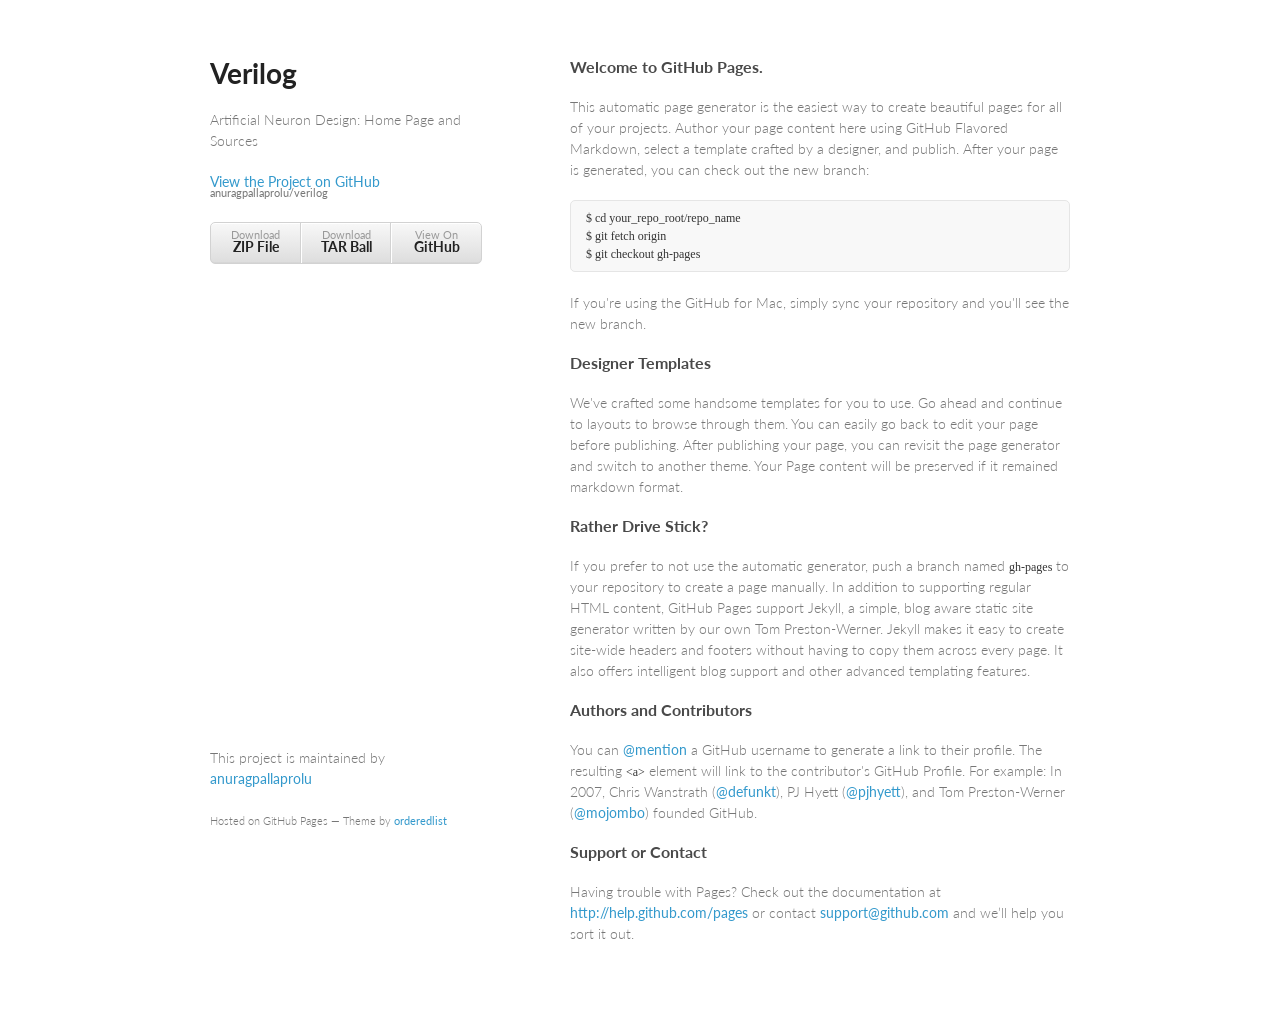
==== index.html @ c97a1d56 "Create gh-pages branch via GitHub" ====
<!doctype html>
<html>
  <head>
    <meta charset="utf-8">
    <meta http-equiv="X-UA-Compatible" content="chrome=1">
    <title>Verilog by anuragpallaprolu</title>

    <link rel="stylesheet" href="stylesheets/styles.css">
    <link rel="stylesheet" href="stylesheets/pygment_trac.css">
    <meta name="viewport" content="width=device-width, initial-scale=1, user-scalable=no">
    <!--[if lt IE 9]>
    <script src="//html5shiv.googlecode.com/svn/trunk/html5.js"></script>
    <![endif]-->
  </head>
  <body>
    <div class="wrapper">
      <header>
        <h1>Verilog</h1>
        <p>Artificial Neuron Design: Home Page and Sources</p>

        <p class="view"><a href="https://github.com/anuragpallaprolu/verilog">View the Project on GitHub <small>anuragpallaprolu/verilog</small></a></p>


        <ul>
          <li><a href="https://github.com/anuragpallaprolu/verilog/zipball/master">Download <strong>ZIP File</strong></a></li>
          <li><a href="https://github.com/anuragpallaprolu/verilog/tarball/master">Download <strong>TAR Ball</strong></a></li>
          <li><a href="https://github.com/anuragpallaprolu/verilog">View On <strong>GitHub</strong></a></li>
        </ul>
      </header>
      <section>
        <h3>
<a name="welcome-to-github-pages" class="anchor" href="#welcome-to-github-pages"><span class="octicon octicon-link"></span></a>Welcome to GitHub Pages.</h3>

<p>This automatic page generator is the easiest way to create beautiful pages for all of your projects. Author your page content here using GitHub Flavored Markdown, select a template crafted by a designer, and publish. After your page is generated, you can check out the new branch:</p>

<pre><code>$ cd your_repo_root/repo_name
$ git fetch origin
$ git checkout gh-pages
</code></pre>

<p>If you're using the GitHub for Mac, simply sync your repository and you'll see the new branch.</p>

<h3>
<a name="designer-templates" class="anchor" href="#designer-templates"><span class="octicon octicon-link"></span></a>Designer Templates</h3>

<p>We've crafted some handsome templates for you to use. Go ahead and continue to layouts to browse through them. You can easily go back to edit your page before publishing. After publishing your page, you can revisit the page generator and switch to another theme. Your Page content will be preserved if it remained markdown format.</p>

<h3>
<a name="rather-drive-stick" class="anchor" href="#rather-drive-stick"><span class="octicon octicon-link"></span></a>Rather Drive Stick?</h3>

<p>If you prefer to not use the automatic generator, push a branch named <code>gh-pages</code> to your repository to create a page manually. In addition to supporting regular HTML content, GitHub Pages support Jekyll, a simple, blog aware static site generator written by our own Tom Preston-Werner. Jekyll makes it easy to create site-wide headers and footers without having to copy them across every page. It also offers intelligent blog support and other advanced templating features.</p>

<h3>
<a name="authors-and-contributors" class="anchor" href="#authors-and-contributors"><span class="octicon octicon-link"></span></a>Authors and Contributors</h3>

<p>You can <a href="https://github.com/blog/821" class="user-mention">@mention</a> a GitHub username to generate a link to their profile. The resulting <code>&lt;a&gt;</code> element will link to the contributor's GitHub Profile. For example: In 2007, Chris Wanstrath (<a href="https://github.com/defunkt" class="user-mention">@defunkt</a>), PJ Hyett (<a href="https://github.com/pjhyett" class="user-mention">@pjhyett</a>), and Tom Preston-Werner (<a href="https://github.com/mojombo" class="user-mention">@mojombo</a>) founded GitHub.</p>

<h3>
<a name="support-or-contact" class="anchor" href="#support-or-contact"><span class="octicon octicon-link"></span></a>Support or Contact</h3>

<p>Having trouble with Pages? Check out the documentation at <a href="http://help.github.com/pages">http://help.github.com/pages</a> or contact <a href="mailto:support@github.com">support@github.com</a> and we’ll help you sort it out.</p>
      </section>
      <footer>
        <p>This project is maintained by <a href="https://github.com/anuragpallaprolu">anuragpallaprolu</a></p>
        <p><small>Hosted on GitHub Pages &mdash; Theme by <a href="https://github.com/orderedlist">orderedlist</a></small></p>
      </footer>
    </div>
    <script src="javascripts/scale.fix.js"></script>
    
  </body>
</html>
---- stylesheets/styles.css ----
@import url(https://fonts.googleapis.com/css?family=Lato:300italic,700italic,300,700);

body {
  padding:50px;
  font:14px/1.5 Lato, "Helvetica Neue", Helvetica, Arial, sans-serif;
  color:#777;
  font-weight:300;
}

h1, h2, h3, h4, h5, h6 {
  color:#222;
  margin:0 0 20px;
}

p, ul, ol, table, pre, dl {
  margin:0 0 20px;
}

h1, h2, h3 {
  line-height:1.1;
}

h1 {
  font-size:28px;
}

h2 {
  color:#393939;
}

h3, h4, h5, h6 {
  color:#494949;
}

a {
  color:#39c;
  font-weight:400;
  text-decoration:none;
}

a small {
  font-size:11px;
  color:#777;
  margin-top:-0.6em;
  display:block;
}

.wrapper {
  width:860px;
  margin:0 auto;
}

blockquote {
  border-left:1px solid #e5e5e5;
  margin:0;
  padding:0 0 0 20px;
  font-style:italic;
}

code, pre {
  font-family:Monaco, Bitstream Vera Sans Mono, Lucida Console, Terminal;
  color:#333;
  font-size:12px;
}

pre {
  padding:8px 15px;
  background: #f8f8f8;  
  border-radius:5px;
  border:1px solid #e5e5e5;
  overflow-x: auto;
}

table {
  width:100%;
  border-collapse:collapse;
}

th, td {
  text-align:left;
  padding:5px 10px;
  border-bottom:1px solid #e5e5e5;
}

dt {
  color:#444;
  font-weight:700;
}

th {
  color:#444;
}

img {
  max-width:100%;
}

header {
  width:270px;
  float:left;
  position:fixed;
}

header ul {
  list-style:none;
  height:40px;
  
  padding:0;
  
  background: #eee;
  background: -moz-linear-gradient(top, #f8f8f8 0%, #dddddd 100%);
  background: -webkit-gradient(linear, left top, left bottom, color-stop(0%,#f8f8f8), color-stop(100%,#dddddd));
  background: -webkit-linear-gradient(top, #f8f8f8 0%,#dddddd 100%);
  background: -o-linear-gradient(top, #f8f8f8 0%,#dddddd 100%);
  background: -ms-linear-gradient(top, #f8f8f8 0%,#dddddd 100%);
  background: linear-gradient(top, #f8f8f8 0%,#dddddd 100%);
  
  border-radius:5px;
  border:1px solid #d2d2d2;
  box-shadow:inset #fff 0 1px 0, inset rgba(0,0,0,0.03) 0 -1px 0;
  width:270px;
}

header li {
  width:89px;
  float:left;
  border-right:1px solid #d2d2d2;
  height:40px;
}

header ul a {
  line-height:1;
  font-size:11px;
  color:#999;
  display:block;
  text-align:center;
  padding-top:6px;
  height:40px;
}

strong {
  color:#222;
  font-weight:700;
}

header ul li + li {
  width:88px;
  border-left:1px solid #fff;
}

header ul li + li + li {
  border-right:none;
  width:89px;
}

header ul a strong {
  font-size:14px;
  display:block;
  color:#222;
}

section {
  width:500px;
  float:right;
  padding-bottom:50px;
}

small {
  font-size:11px;
}

hr {
  border:0;
  background:#e5e5e5;
  height:1px;
  margin:0 0 20px;
}

footer {
  width:270px;
  float:left;
  position:fixed;
  bottom:50px;
}

@media print, screen and (max-width: 960px) {
  
  div.wrapper {
    width:auto;
    margin:0;
  }
  
  header, section, footer {
    float:none;
    position:static;
    width:auto;
  }
  
  header {
    padding-right:320px;
  }
  
  section {
    border:1px solid #e5e5e5;
    border-width:1px 0;
    padding:20px 0;
    margin:0 0 20px;
  }
  
  header a small {
    display:inline;
  }
  
  header ul {
    position:absolute;
    right:50px;
    top:52px;
  }
}

@media print, screen and (max-width: 720px) {
  body {
    word-wrap:break-word;
  }
  
  header {
    padding:0;
  }
  
  header ul, header p.view {
    position:static;
  }
  
  pre, code {
    word-wrap:normal;
  }
}

@media print, screen and (max-width: 480px) {
  body {
    padding:15px;
  }
  
  header ul {
    display:none;
  }
}

@media print {
  body {
    padding:0.4in;
    font-size:12pt;
    color:#444;
  }
}
---- stylesheets/pygment_trac.css ----
.highlight  { background: #ffffff; }
.highlight .c { color: #999988; font-style: italic } /* Comment */
.highlight .err { color: #a61717; background-color: #e3d2d2 } /* Error */
.highlight .k { font-weight: bold } /* Keyword */
.highlight .o { font-weight: bold } /* Operator */
.highlight .cm { color: #999988; font-style: italic } /* Comment.Multiline */
.highlight .cp { color: #999999; font-weight: bold } /* Comment.Preproc */
.highlight .c1 { color: #999988; font-style: italic } /* Comment.Single */
.highlight .cs { color: #999999; font-weight: bold; font-style: italic } /* Comment.Special */
.highlight .gd { color: #000000; background-color: #ffdddd } /* Generic.Deleted */
.highlight .gd .x { color: #000000; background-color: #ffaaaa } /* Generic.Deleted.Specific */
.highlight .ge { font-style: italic } /* Generic.Emph */
.highlight .gr { color: #aa0000 } /* Generic.Error */
.highlight .gh { color: #999999 } /* Generic.Heading */
.highlight .gi { color: #000000; background-color: #ddffdd } /* Generic.Inserted */
.highlight .gi .x { color: #000000; background-color: #aaffaa } /* Generic.Inserted.Specific */
.highlight .go { color: #888888 } /* Generic.Output */
.highlight .gp { color: #555555 } /* Generic.Prompt */
.highlight .gs { font-weight: bold } /* Generic.Strong */
.highlight .gu { color: #800080; font-weight: bold; } /* Generic.Subheading */
.highlight .gt { color: #aa0000 } /* Generic.Traceback */
.highlight .kc { font-weight: bold } /* Keyword.Constant */
.highlight .kd { font-weight: bold } /* Keyword.Declaration */
.highlight .kn { font-weight: bold } /* Keyword.Namespace */
.highlight .kp { font-weight: bold } /* Keyword.Pseudo */
.highlight .kr { font-weight: bold } /* Keyword.Reserved */
.highlight .kt { color: #445588; font-weight: bold } /* Keyword.Type */
.highlight .m { color: #009999 } /* Literal.Number */
.highlight .s { color: #d14 } /* Literal.String */
.highlight .na { color: #008080 } /* Name.Attribute */
.highlight .nb { color: #0086B3 } /* Name.Builtin */
.highlight .nc { color: #445588; font-weight: bold } /* Name.Class */
.highlight .no { color: #008080 } /* Name.Constant */
.highlight .ni { color: #800080 } /* Name.Entity */
.highlight .ne { color: #990000; font-weight: bold } /* Name.Exception */
.highlight .nf { color: #990000; font-weight: bold } /* Name.Function */
.highlight .nn { color: #555555 } /* Name.Namespace */
.highlight .nt { color: #000080 } /* Name.Tag */
.highlight .nv { color: #008080 } /* Name.Variable */
.highlight .ow { font-weight: bold } /* Operator.Word */
.highlight .w { color: #bbbbbb } /* Text.Whitespace */
.highlight .mf { color: #009999 } /* Literal.Number.Float */
.highlight .mh { color: #009999 } /* Literal.Number.Hex */
.highlight .mi { color: #009999 } /* Literal.Number.Integer */
.highlight .mo { color: #009999 } /* Literal.Number.Oct */
.highlight .sb { color: #d14 } /* Literal.String.Backtick */
.highlight .sc { color: #d14 } /* Literal.String.Char */
.highlight .sd { color: #d14 } /* Literal.String.Doc */
.highlight .s2 { color: #d14 } /* Literal.String.Double */
.highlight .se { color: #d14 } /* Literal.String.Escape */
.highlight .sh { color: #d14 } /* Literal.String.Heredoc */
.highlight .si { color: #d14 } /* Literal.String.Interpol */
.highlight .sx { color: #d14 } /* Literal.String.Other */
.highlight .sr { color: #009926 } /* Literal.String.Regex */
.highlight .s1 { color: #d14 } /* Literal.String.Single */
.highlight .ss { color: #990073 } /* Literal.String.Symbol */
.highlight .bp { color: #999999 } /* Name.Builtin.Pseudo */
.highlight .vc { color: #008080 } /* Name.Variable.Class */
.highlight .vg { color: #008080 } /* Name.Variable.Global */
.highlight .vi { color: #008080 } /* Name.Variable.Instance */
.highlight .il { color: #009999 } /* Literal.Number.Integer.Long */

.type-csharp .highlight .k { color: #0000FF }
.type-csharp .highlight .kt { color: #0000FF }
.type-csharp .highlight .nf { color: #000000; font-weight: normal }
.type-csharp .highlight .nc { color: #2B91AF }
.type-csharp .highlight .nn { color: #000000 }
.type-csharp .highlight .s { color: #A31515 }
.type-csharp .highlight .sc { color: #A31515 }
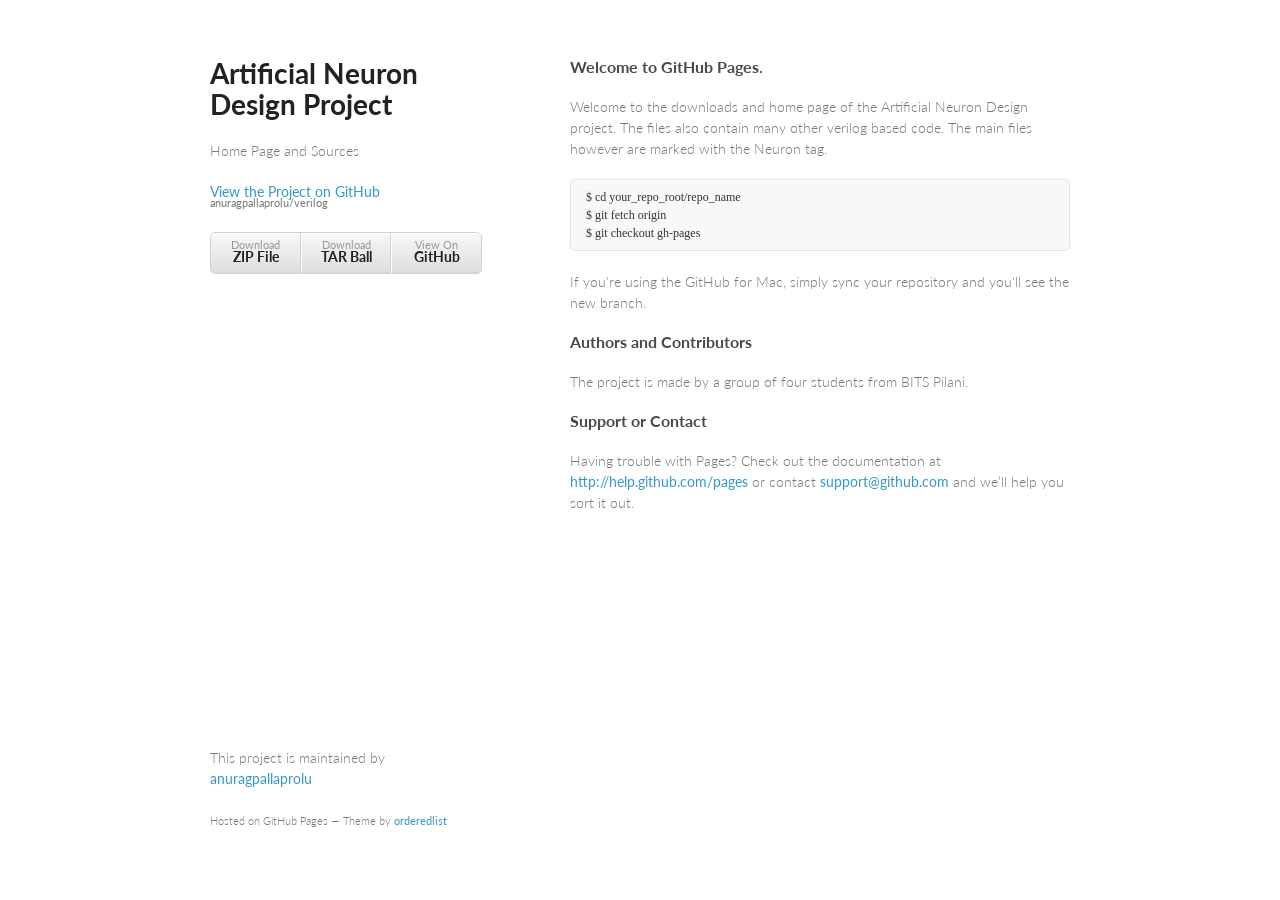
==== commit d0aafe10: "update 1" ====
--- a/index.html
+++ b/index.html
@@ -3,7 +3,7 @@
   <head>
     <meta charset="utf-8">
     <meta http-equiv="X-UA-Compatible" content="chrome=1">
-    <title>Verilog by anuragpallaprolu</title>
+    <title>Artificial Neuron Design: Home Page</title>
 
     <link rel="stylesheet" href="stylesheets/styles.css">
     <link rel="stylesheet" href="stylesheets/pygment_trac.css">
@@ -15,8 +15,8 @@
   <body>
     <div class="wrapper">
       <header>
-        <h1>Verilog</h1>
-        <p>Artificial Neuron Design: Home Page and Sources</p>
+        <h1>Artificial Neuron Design Project</h1>
+        <p>Home Page and Sources</p>
 
         <p class="view"><a href="https://github.com/anuragpallaprolu/verilog">View the Project on GitHub <small>anuragpallaprolu/verilog</small></a></p>
 
@@ -31,7 +31,7 @@
         <h3>
 <a name="welcome-to-github-pages" class="anchor" href="#welcome-to-github-pages"><span class="octicon octicon-link"></span></a>Welcome to GitHub Pages.</h3>
 
-<p>This automatic page generator is the easiest way to create beautiful pages for all of your projects. Author your page content here using GitHub Flavored Markdown, select a template crafted by a designer, and publish. After your page is generated, you can check out the new branch:</p>
+<p>Welcome to the downloads and home page of the Artificial Neuron Design project. The files also contain many other verilog based code. The main files however are marked with the Neuron tag.</p>
 
 <pre><code>$ cd your_repo_root/repo_name
 $ git fetch origin
@@ -40,20 +40,11 @@
 
 <p>If you're using the GitHub for Mac, simply sync your repository and you'll see the new branch.</p>
 
-<h3>
-<a name="designer-templates" class="anchor" href="#designer-templates"><span class="octicon octicon-link"></span></a>Designer Templates</h3>
-
-<p>We've crafted some handsome templates for you to use. Go ahead and continue to layouts to browse through them. You can easily go back to edit your page before publishing. After publishing your page, you can revisit the page generator and switch to another theme. Your Page content will be preserved if it remained markdown format.</p>
-
-<h3>
-<a name="rather-drive-stick" class="anchor" href="#rather-drive-stick"><span class="octicon octicon-link"></span></a>Rather Drive Stick?</h3>
-
-<p>If you prefer to not use the automatic generator, push a branch named <code>gh-pages</code> to your repository to create a page manually. In addition to supporting regular HTML content, GitHub Pages support Jekyll, a simple, blog aware static site generator written by our own Tom Preston-Werner. Jekyll makes it easy to create site-wide headers and footers without having to copy them across every page. It also offers intelligent blog support and other advanced templating features.</p>
 
 <h3>
 <a name="authors-and-contributors" class="anchor" href="#authors-and-contributors"><span class="octicon octicon-link"></span></a>Authors and Contributors</h3>
 
-<p>You can <a href="https://github.com/blog/821" class="user-mention">@mention</a> a GitHub username to generate a link to their profile. The resulting <code>&lt;a&gt;</code> element will link to the contributor's GitHub Profile. For example: In 2007, Chris Wanstrath (<a href="https://github.com/defunkt" class="user-mention">@defunkt</a>), PJ Hyett (<a href="https://github.com/pjhyett" class="user-mention">@pjhyett</a>), and Tom Preston-Werner (<a href="https://github.com/mojombo" class="user-mention">@mojombo</a>) founded GitHub.</p>
+<p>The project is made by a group of four students from BITS Pilani.</p>
 
 <h3>
 <a name="support-or-contact" class="anchor" href="#support-or-contact"><span class="octicon octicon-link"></span></a>Support or Contact</h3>
@@ -68,4 +59,4 @@
     <script src="javascripts/scale.fix.js"></script>
     
   </body>
-</html>+</html>
